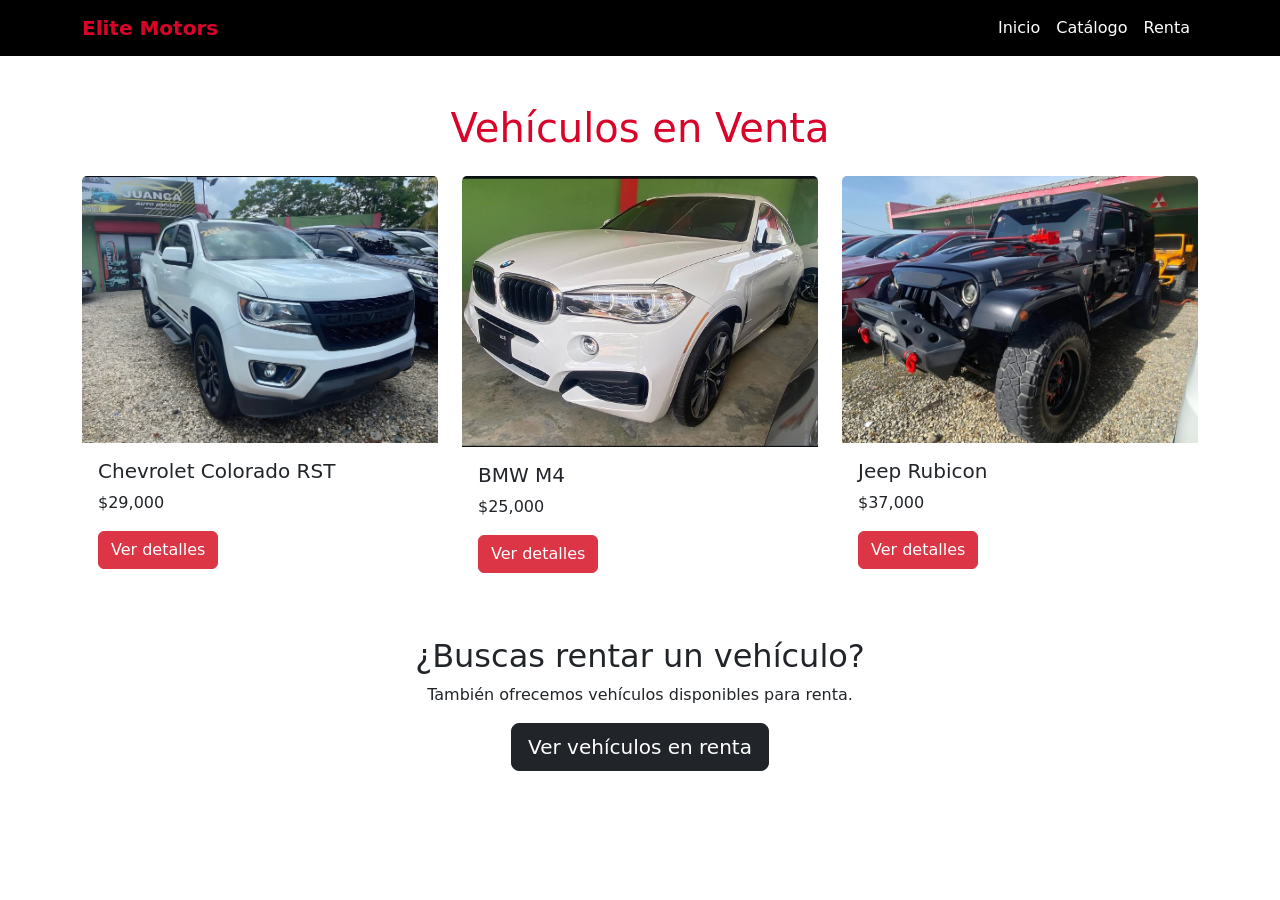
==== catalogo.html @ ae2149fa "Add files via upload" ====
<!DOCTYPE html>
<html lang="es">
<head>

<meta charset="UTF-8">
<meta name="viewport" content="width=device-width, initial-scale=1.0">

<title>Catálogo - Elite Motors</title>

<link href="https://cdn.jsdelivr.net/npm/bootstrap@5.3.2/dist/css/bootstrap.min.css" rel="stylesheet">
<link rel="stylesheet" href="style.css">

</head>

<body>


<nav class="navbar navbar-expand-lg navbar-dark bg-dark">
<div class="container">

<a class="navbar-brand" href="index.html">Elite Motors</a>

<button class="navbar-toggler" data-bs-toggle="collapse" data-bs-target="#menu">
<span class="navbar-toggler-icon"></span>
</button>

<div class="collapse navbar-collapse" id="menu">

<ul class="navbar-nav ms-auto">

<li class="nav-item">
<a class="nav-link" href="index.html">Inicio</a>
</li>

<li class="nav-item">
<a class="nav-link active" href="catalogo.html">Catálogo</a>
</li>

<li class="nav-item">
<a class="nav-link" href="renta.html">Renta</a>
</li>

</ul>

</div>
</div>
</nav>



<div class="container mt-5">

<h1 class="text-center mb-4">Vehículos en Venta</h1>

<div class="row">



<div class="col-md-4">

<div class="card">

<img src="imagenes/Chevrolet Colorado RST.jpeg" class="card-img-top">

<div class="card-body">

<h5 class="card-title">Chevrolet Colorado RST</h5>

<p class="card-text">$29,000</p>

<a href="#" class="btn btn-danger">Ver detalles</a>

</div>
</div>

</div>



<div class="col-md-4">

<div class="card">

<img src="imagenes/BMW .jpeg" class="card-img-top">

<div class="card-body">

<h5 class="card-title">BMW M4</h5>

<p class="card-text">$25,000</p>

<a href="#" class="btn btn-danger">Ver detalles</a>

</div>
</div>

</div>



<div class="col-md-4">

<div class="card">

<img src="imagenes/Jeep Rubicon.jpeg" class="card-img-top">

<div class="card-body">

<h5 class="card-title">Jeep Rubicon</h5>

<p class="card-text">$37,000</p>

<a href="#" class="btn btn-danger">Ver detalles</a>

</div>
</div>

</div>

</div>

</div>



<div class="container text-center mt-5">

<h2>¿Buscas rentar un vehículo?</h2>

<p>También ofrecemos vehículos disponibles para renta.</p>

<a href="renta.html" class="btn btn-dark btn-lg">Ver vehículos en renta</a>

</div>


<script src="https://cdn.jsdelivr.net/npm/bootstrap@5.3.2/dist/js/bootstrap.bundle.min.js"></script>

</body>
</html>
---- style.css ----
:root{
--rojo: #d90429;
--negro: #000000;
--blanco: #ffffff;
}

.navbar{
background-color: var(--negro) !important;
}

.navbar-brand{
color: var(--rojo) !important;
font-weight: bold;
}

.nav-link{
color: var(--blanco) !important;
}

.nav-link:hover{
color: var(--rojo) !important;
}

.hero{
height: 90vh;

background-image: url("imagenes/bugatti.jpg");

background-size: cover;
background-position: center;

display:flex;
align-items:center;
justify-content:center;

color: var(--blanco);
text-align:center;
}

.hero-overlay{
background: rgba(0,0,0,0.6);
padding:40px;
border-radius:10px;
}

.btn-dealer{
background-color: var(--rojo);
color: var(--blanco);
border:none;
}

.btn-dealer:hover{
background-color:#a6031f;
}

.card{
border:none;
transition:0.3s;
}

.card:hover{
transform:scale(1.03);
box-shadow:0 10px 20px rgba(0,0,0,0.2);
}

footer{
background-color: var(--negro);
color: var(--blanco);
}

h1{
color: var(--rojo);
}
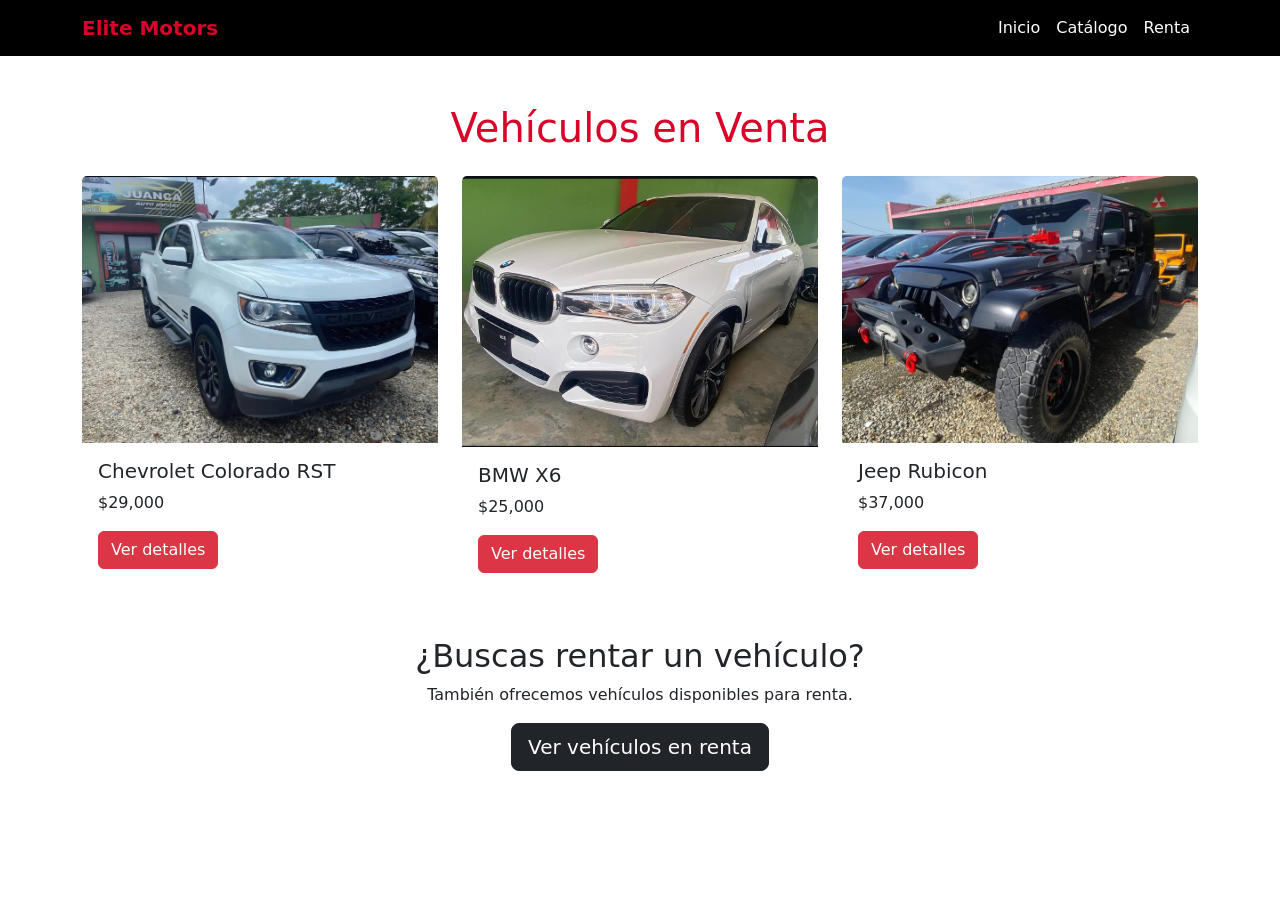
==== commit c99bcf52: "Add files via upload" ====
--- a/catalogo.html
+++ b/catalogo.html
@@ -85,7 +85,7 @@
 
 <div class="card-body">
 
-<h5 class="card-title">BMW M4</h5>
+<h5 class="card-title">BMW X6</h5>
 
 <p class="card-text">$25,000</p>
 
